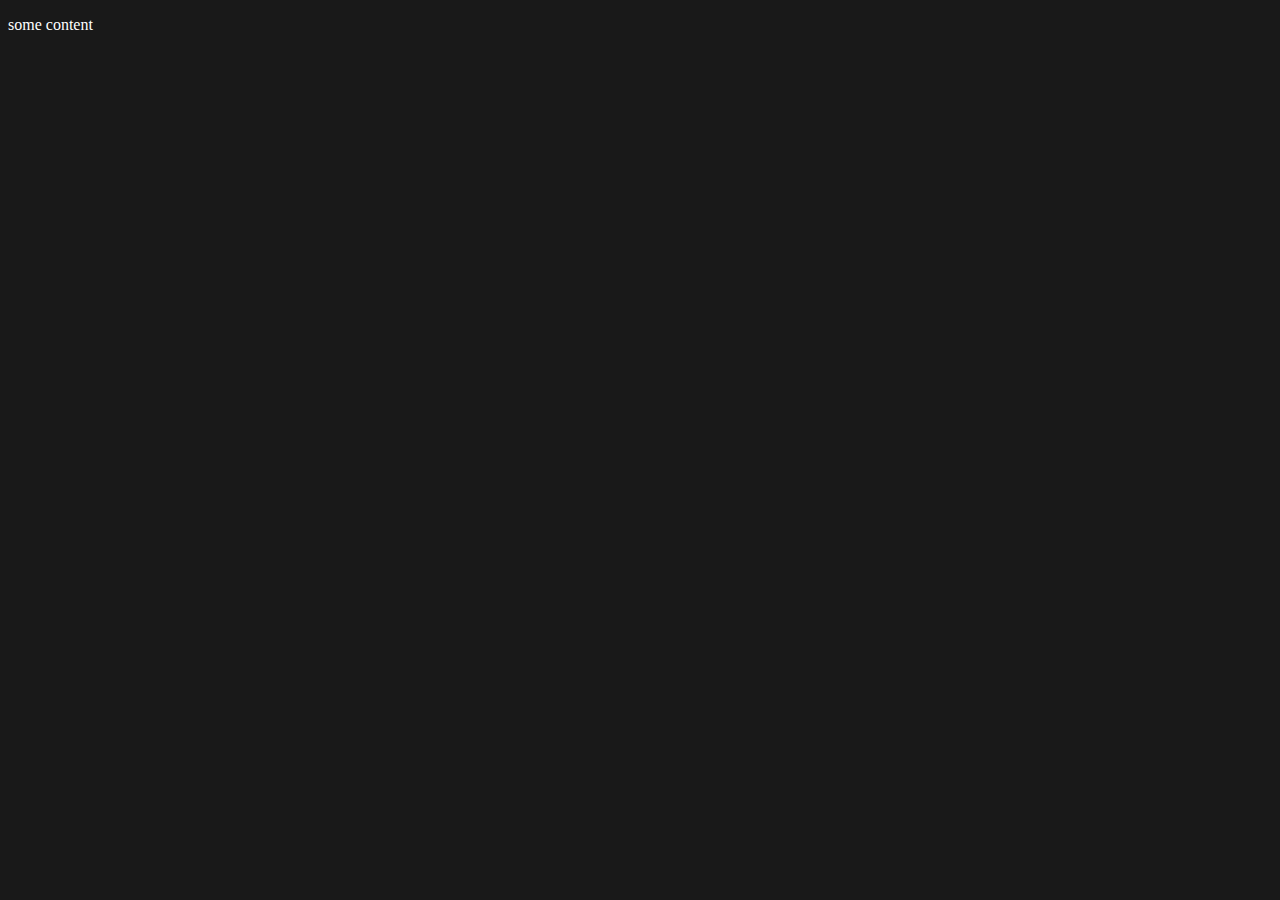
==== main.html @ 83abd530 "Starting point and added fonts and basic body color." ====
<!DOCTYPE html PUBLIC "-//W3C//DTD XHTML 1.0 Transitional//EN"
"http://www.w3.org/TR/xhtml1/DTD/xhtml1-transitional.dtd">

<head>
<link rel="stylesheet" type="text/css" href="main.css">
</head>

<html xmlns="http://www.w3.org/1999/xhtml">

    <head>
        <title>Pool Pi</title>
    </head>

    <body>
        <p> some content</p>
    </body>

</html>
---- main.css ----
body {
    background-color: rgb(25,25,25);
    font-family:Verdana;
    color:white;
}
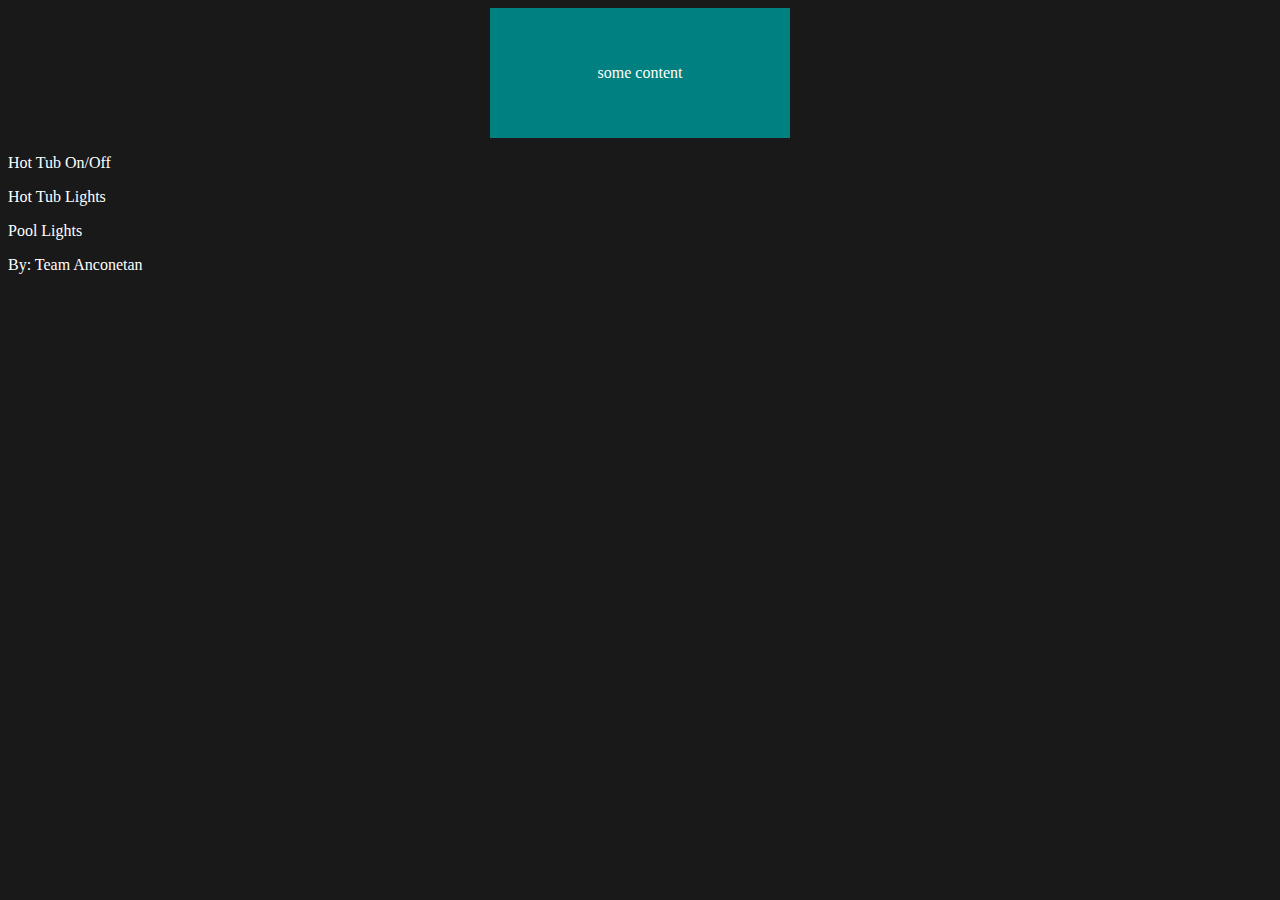
==== commit a75abcce: "Added <div>s and css formating for the header." ====
--- a/main.html
+++ b/main.html
@@ -2,7 +2,7 @@
 "http://www.w3.org/TR/xhtml1/DTD/xhtml1-transitional.dtd">
 
 <head>
-<link rel="stylesheet" type="text/css" href="main.css">
+    <link rel="stylesheet" type="text/css" href="main.css">
 </head>
 
 <html xmlns="http://www.w3.org/1999/xhtml">
@@ -12,7 +12,25 @@
     </head>
 
     <body>
-        <p> some content</p>
+        <div class="header">
+            <p> some content</p>
+        </div>
+
+        <div class="functional">
+            <p>Hot Tub On/Off</p>
+        </div>
+
+        <div class="functional">
+            <p>Hot Tub Lights</p>
+        </div>
+
+        <div class="functional">
+            <p>Pool Lights</p>
+        </div>
+
+        <div class="footer">
+            <p>By: Team Anconetan</p>
+        </div>
     </body>
 
 </html>
--- a/main.css
+++ b/main.css
@@ -4,3 +4,10 @@
     color:white;
 }
 
+div.header {
+    margin: auto;
+    background-color: rgb(0,128,128);
+    max-width: 300px;
+    text-align: center;
+    padding: 40px 0;
+}
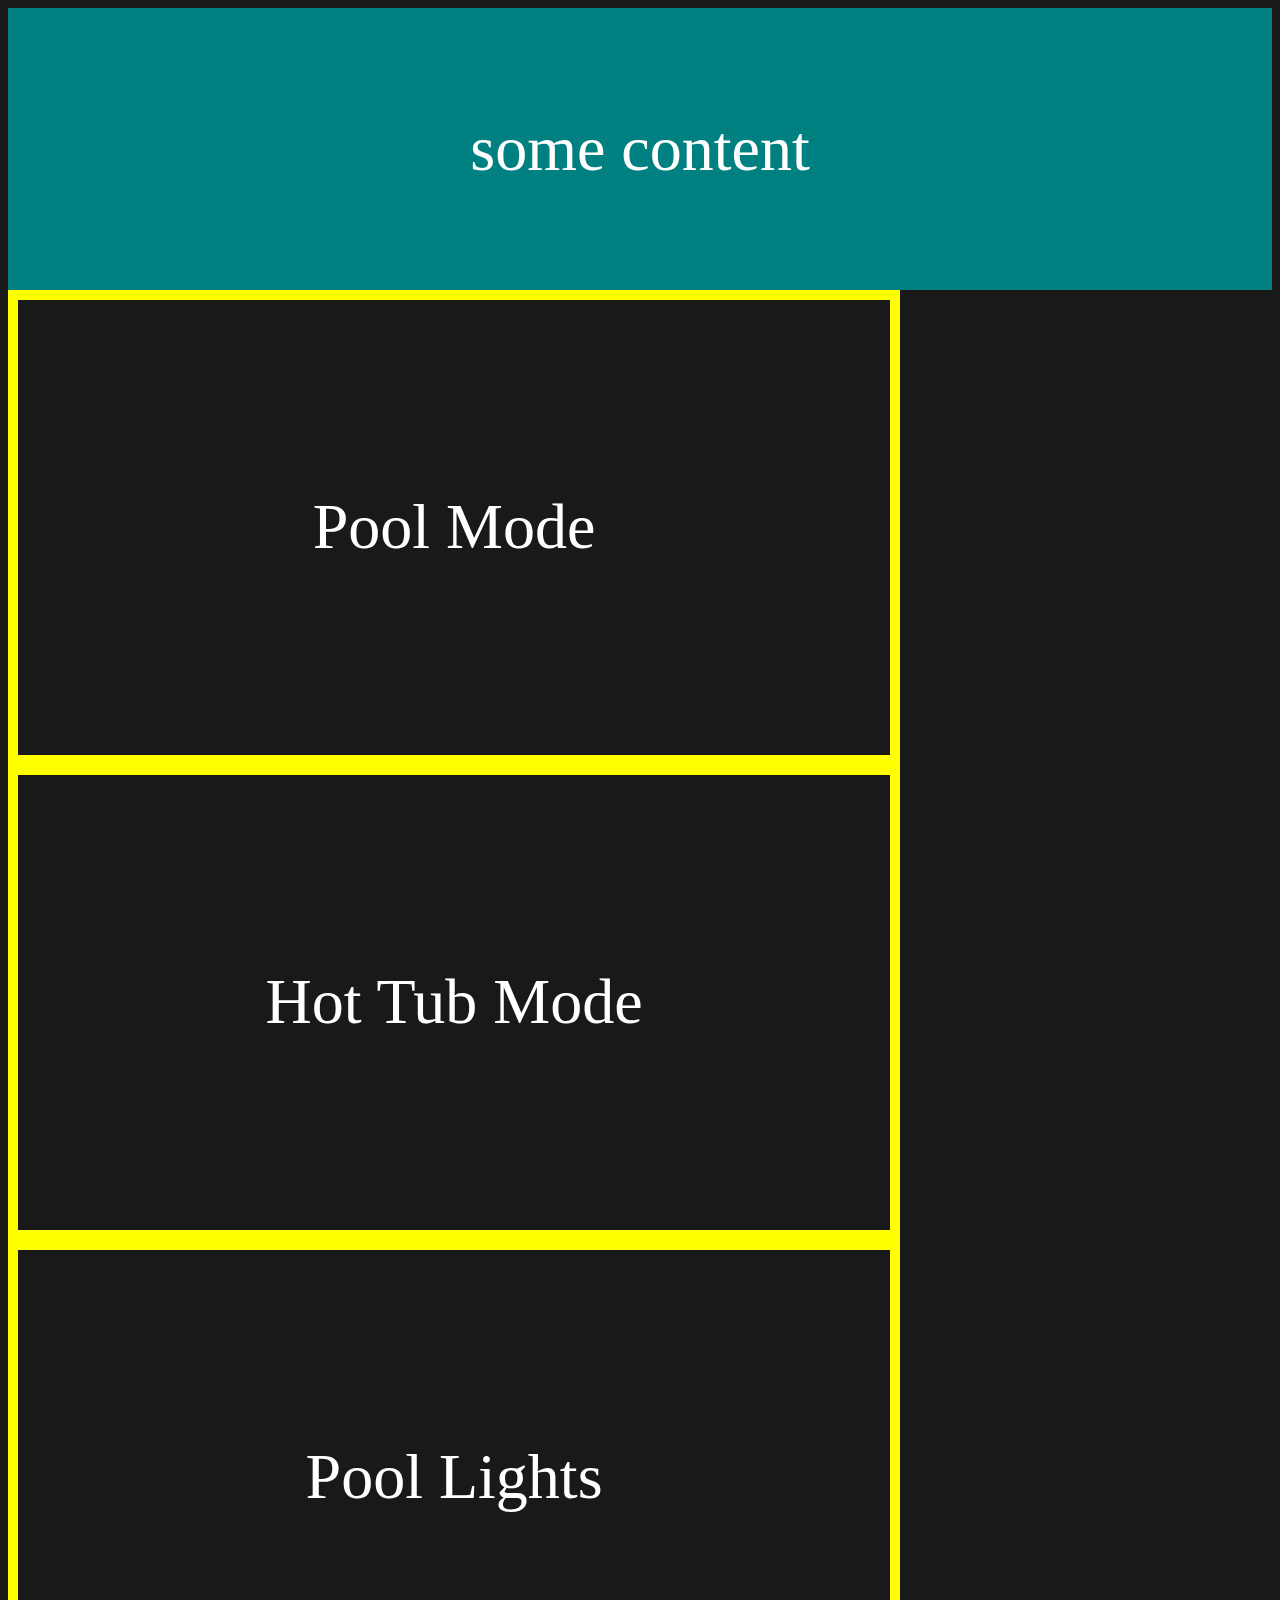
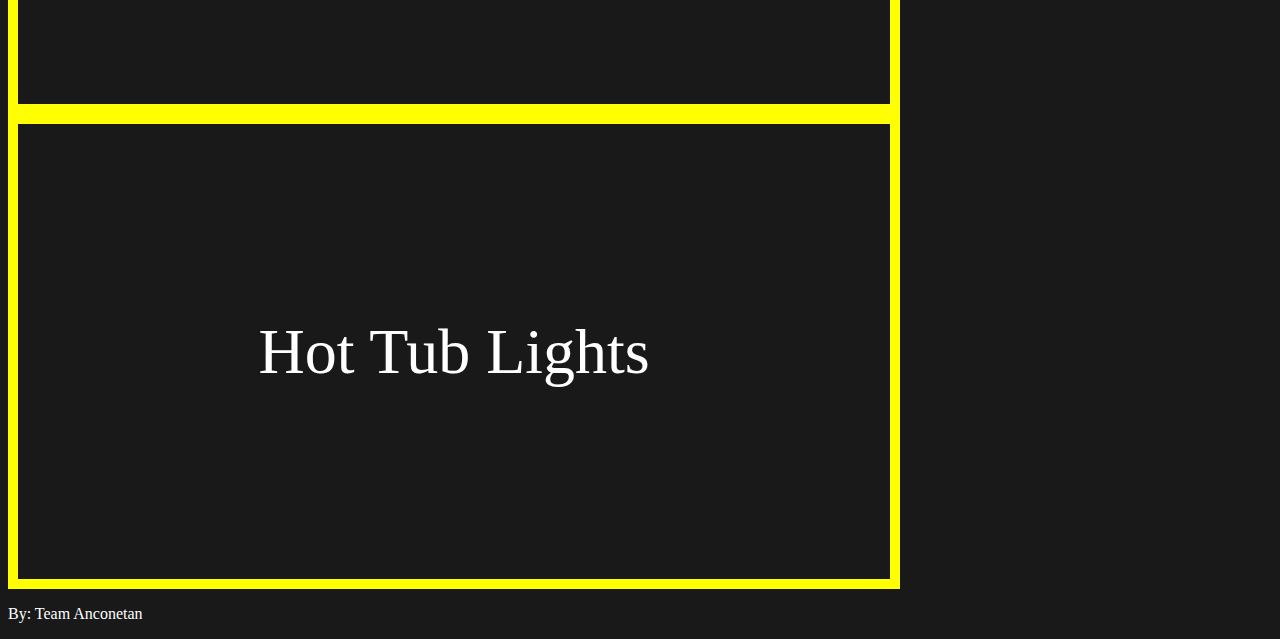
==== commit 296172a0: "Just saving work and trying to get the formatting right." ====
--- a/main.html
+++ b/main.html
@@ -16,16 +16,20 @@
             <p> some content</p>
         </div>
 
-        <div class="functional">
-            <p>Hot Tub On/Off</p>
+         <div class="function">
+            <p>Pool Mode</p>
         </div>
 
-        <div class="functional">
-            <p>Hot Tub Lights</p>
+        <div class="function">
+            <p>Hot Tub Mode</p>
         </div>
 
-        <div class="functional">
+        <div class="function">
             <p>Pool Lights</p>
+        </div>
+
+        <div class="function">
+            <p>Hot Tub Lights</p>
         </div>
 
         <div class="footer">
--- a/main.css
+++ b/main.css
@@ -1,13 +1,29 @@
 body {
-    background-color: rgb(25,25,25);
-    font-family:Verdana;
-    color:white;
+	background-color: rgb(25,25,25);
+	font-family:ariel;
+	color:white;
+	font-size: 100%;
 }
 
 div.header {
-    margin: auto;
-    background-color: rgb(0,128,128);
-    max-width: 300px;
-    text-align: center;
-    padding: 40px 0;
+	margin: auto;
+	background-color: rgb(0,128,128);
+	/* max-width: 300px; */
+	text-align: center;
+	padding: 40px 0;
+	font-size:4.0em;
 }
+
+div.function {
+	/* Position */
+	display: inline-block;
+	/* Shape*/
+	width: 49%;
+	padding: 10%;
+	border: 10px solid yellow;
+	/* Color */
+	/* border: 10px solid brown; */
+	/* font */
+	text-align: center;
+	font-size:4.0em;
+}
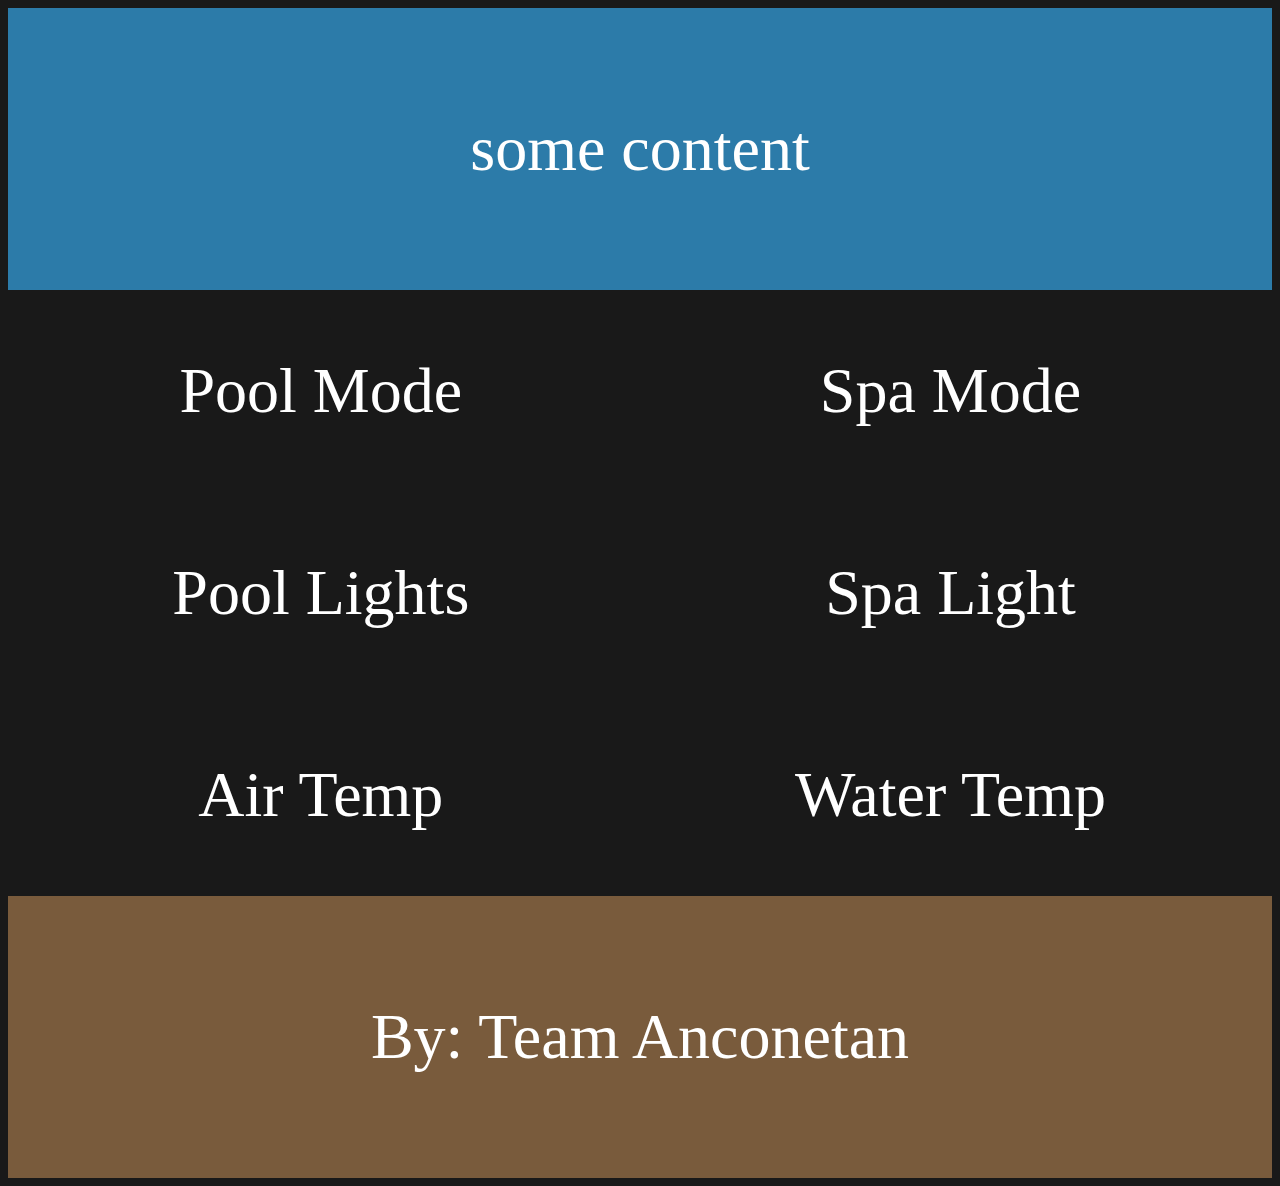
==== commit b6495ebb: "Fixed up the formating, added footer added temp." ====
--- a/main.html
+++ b/main.html
@@ -21,7 +21,7 @@
         </div>
 
         <div class="function">
-            <p>Hot Tub Mode</p>
+            <p>Spa Mode</p>
         </div>
 
         <div class="function">
@@ -29,7 +29,15 @@
         </div>
 
         <div class="function">
-            <p>Hot Tub Lights</p>
+            <p>Spa Light</p>
+        </div>
+
+        <div class="info">
+            <p>Air Temp</p>
+        </div>
+
+        <div class="info">
+            <p>Water Temp</p>
         </div>
 
         <div class="footer">
--- a/main.css
+++ b/main.css
@@ -1,13 +1,13 @@
 body {
 	background-color: rgb(25,25,25);
-	font-family:ariel;
+	font-family: verdana;
 	color:white;
 	font-size: 100%;
 }
 
 div.header {
 	margin: auto;
-	background-color: rgb(0,128,128);
+	background-color: rgb(44, 123, 169);
 	/* max-width: 300px; */
 	text-align: center;
 	padding: 40px 0;
@@ -18,12 +18,27 @@
 	/* Position */
 	display: inline-block;
 	/* Shape*/
-	width: 49%;
-	padding: 10%;
-	border: 10px solid yellow;
-	/* Color */
-	/* border: 10px solid brown; */
-	/* font */
+	width: 49.5%;
+	/*font*/
 	text-align: center;
 	font-size:4.0em;
 }
+
+div.info {
+	/* Position */
+	display: inline-block;
+	/* Shape*/
+	width: 49.5%;
+	/*font*/
+	text-align: center;
+	font-size:4.0em;
+}
+
+div.footer {
+	margin: auto;
+	background-color: rgb(121, 91, 60);
+	/* max-width: 300px; */
+	text-align: center;
+	padding: 40px 0;
+	font-size:4.0em;
+}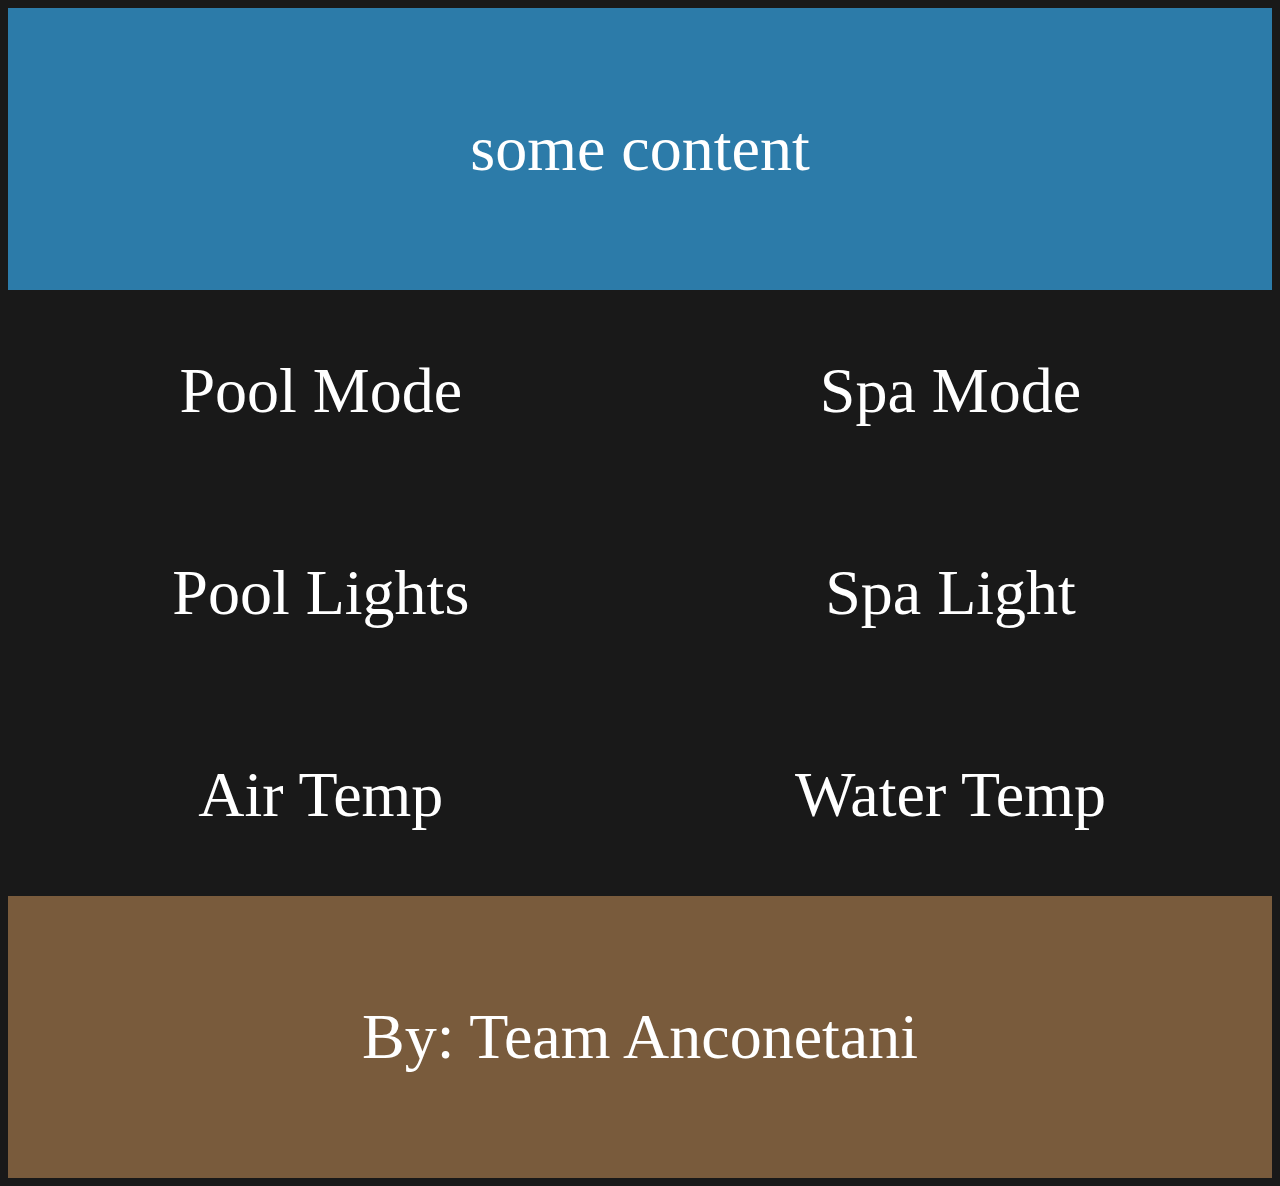
==== commit 3ab47147: "Fixed Anconetani and added .gitignore" ====
--- a/main.html
+++ b/main.html
@@ -41,7 +41,7 @@
         </div>
 
         <div class="footer">
-            <p>By: Team Anconetan</p>
+            <p>By: Team Anconetani</p>
         </div>
     </body>
 
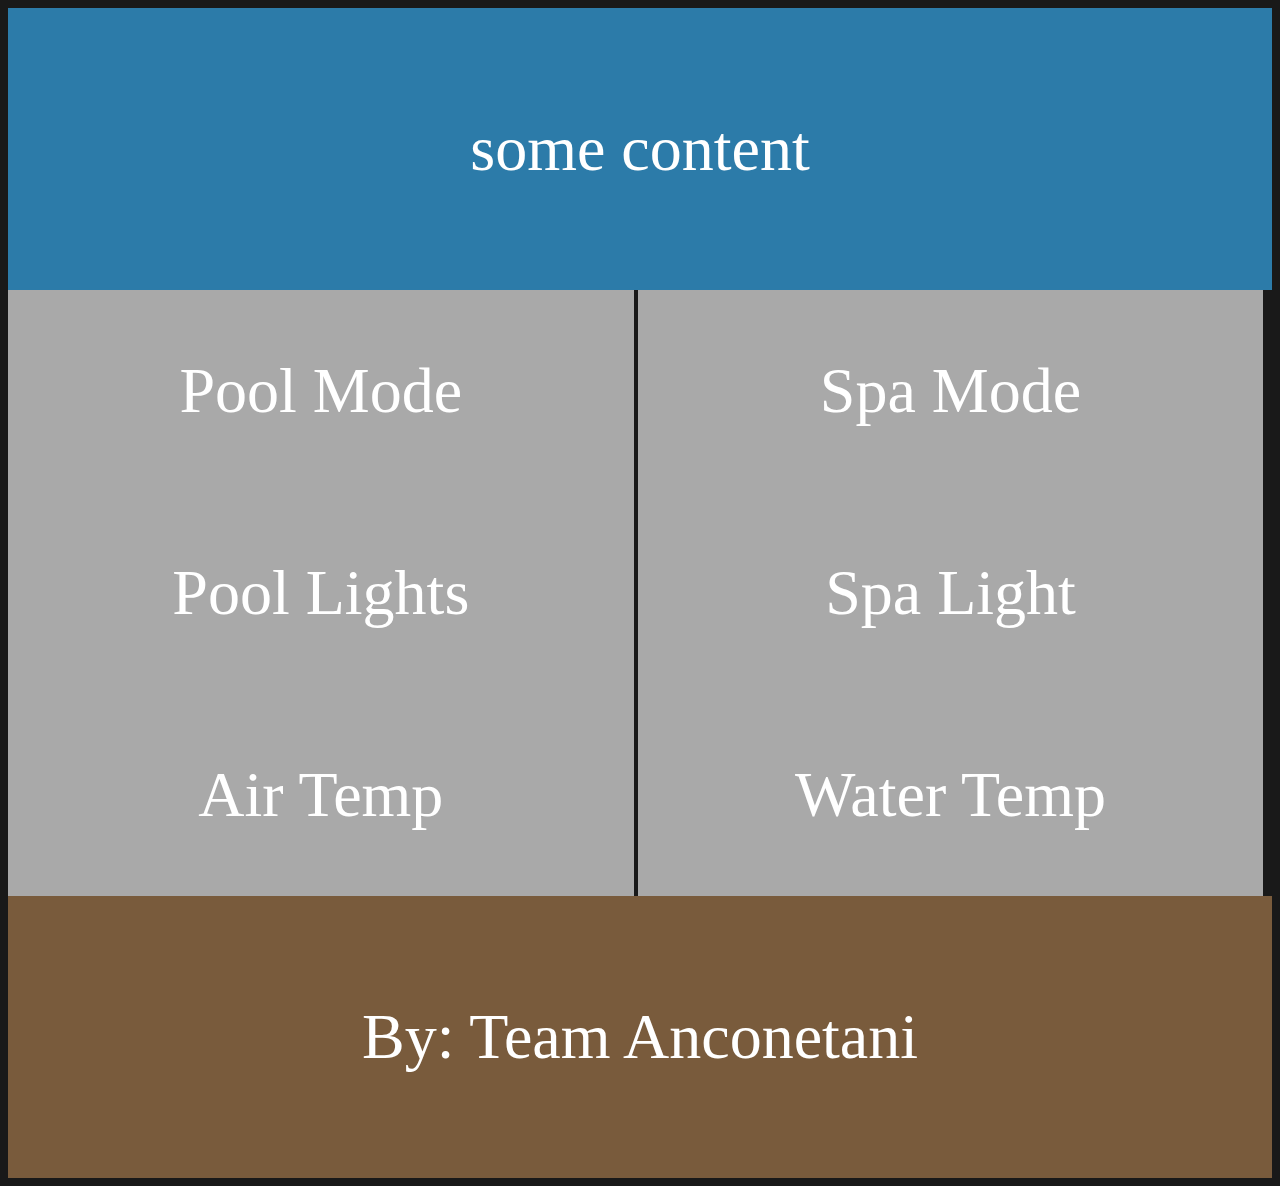
==== commit 3ac1b960: "Added button to green function" ====
--- a/main.html
+++ b/main.html
@@ -9,6 +9,13 @@
 
     <head>
         <title>Pool Pi</title>
+
+	<script> 
+	function button_press(buttonID){
+		buttonID.style.background = "green";
+	}
+	</script>
+
     </head>
 
     <body>
@@ -16,7 +23,7 @@
             <p> some content</p>
         </div>
 
-         <div class="function">
+         <div class="function" onclick="button_press(this)">
             <p>Pool Mode</p>
         </div>
 
--- a/main.css
+++ b/main.css
@@ -16,6 +16,7 @@
 
 div.function {
 	/* Position */
+	background-color: darkgrey;
 	display: inline-block;
 	/* Shape*/
 	width: 49.5%;
@@ -26,6 +27,7 @@
 
 div.info {
 	/* Position */
+	background-color: darkgrey;
 	display: inline-block;
 	/* Shape*/
 	width: 49.5%;
